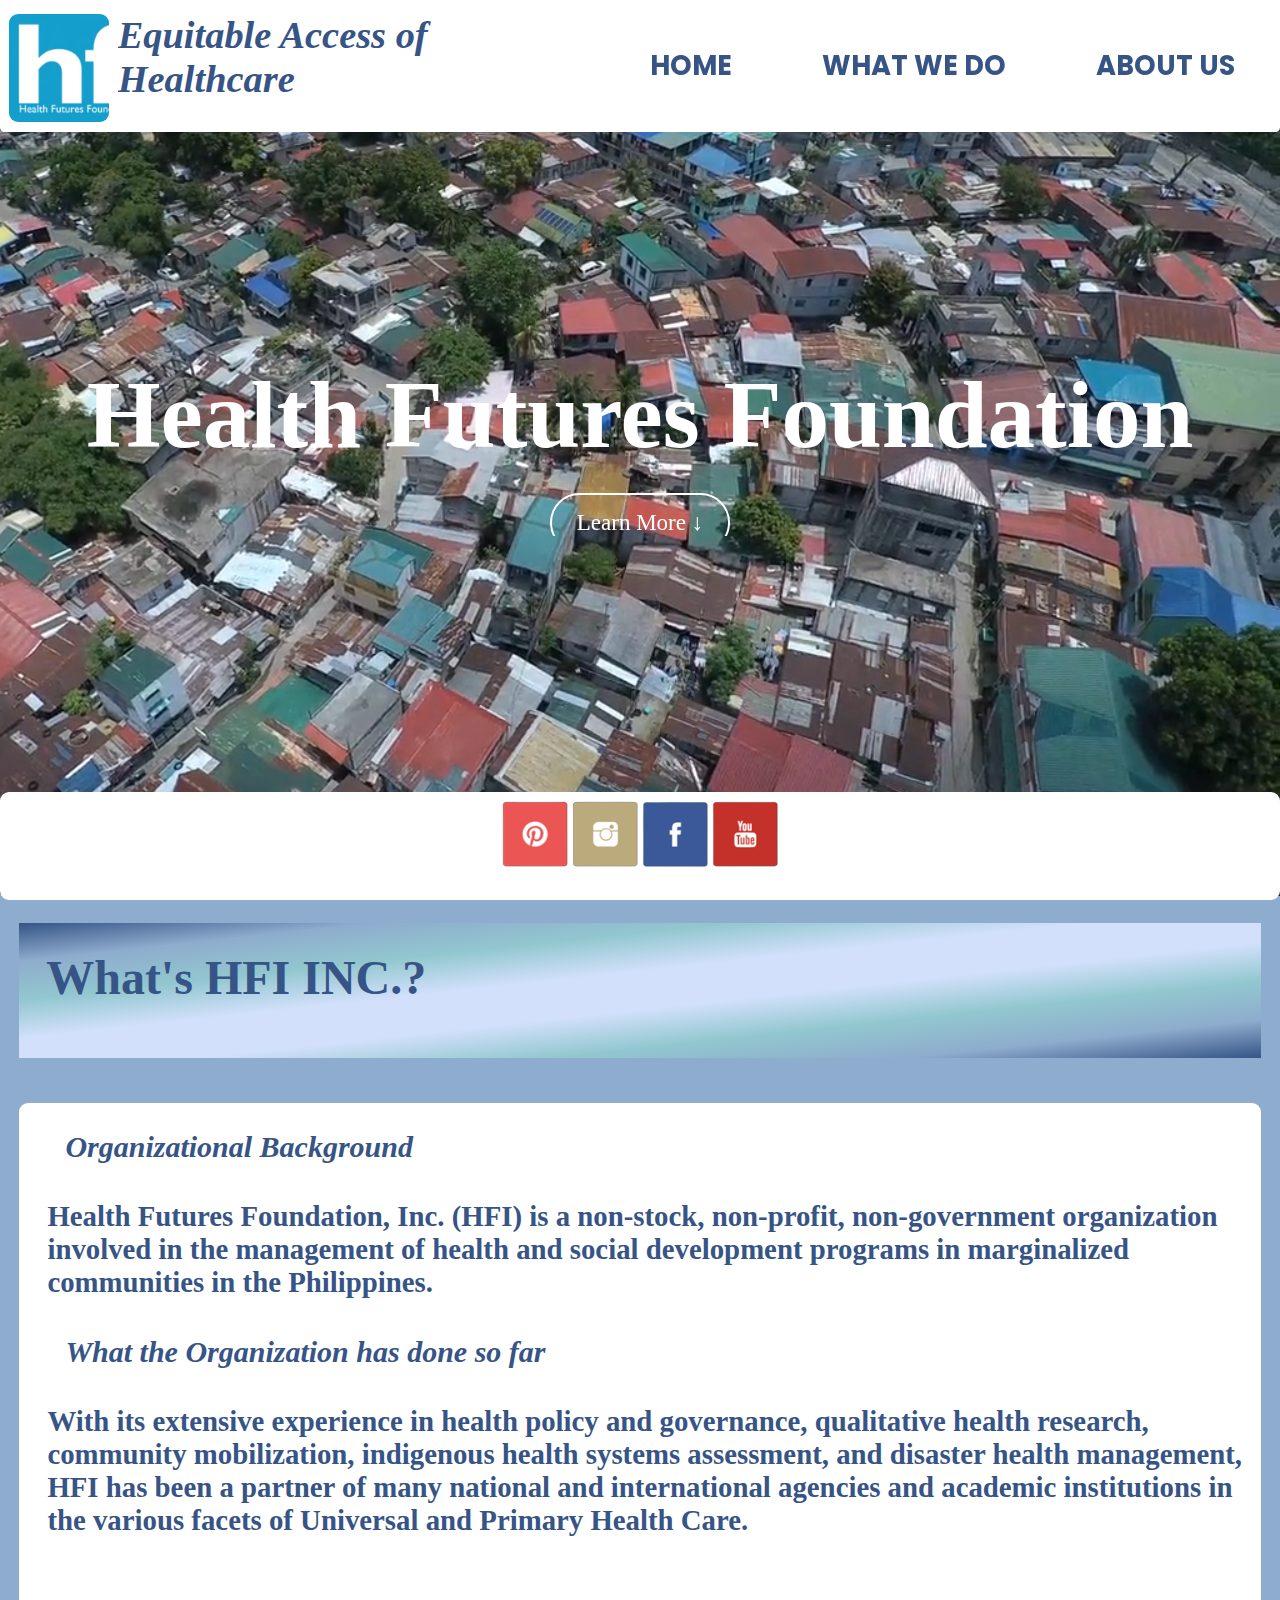
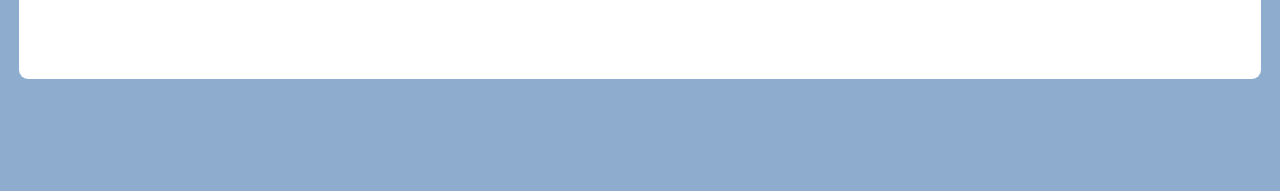
==== index.html @ 88f7e54a "Add files via upload" ====
<!DOCTYPE html>
<html lang="en">
<head>
    <meta charset="UTF-8">
    <meta name="viewport" content="width=device-width, initial-scale=1.0">
    <title>Document</title>
    <link rel="stylesheet" href="style.css">
</head>
<body>
    <header>
        <nav>
            <div class="logo">
            </div>
            <div class="pagetitle">
                <h1><i>Equitable Access of Healthcare </i></h1>
            </div>
            <div class="links">
                <a href="index.html">HOME</a>
                <a href="wwd.html">WHAT WE DO</a>
                <a href="abt.html">ABOUT US</a>
            </div>
        </nav> 
    </header>
    <div class="container">
        <video autoplay muted loop plays-inline class="bg">
            <source src="media/bgvid.mp4" type="video/mp4"> 
        </video>
        <div class="content">
            <h1> Health Futures Foundation </h1>
            <a href="#down"> Learn More ↓</a>
            <div id="down"></div>
        </div>
    </div>
    <section class="sec1">
        <div class="stitle">
            <h1> What's HFI INC.? </h1>
        </div>
        <div class="gif">
            <div class="gif1"><img src="media/star.gif" alt=""></div>
        </div>
        <div class="secbg">
            <div class="sh">
                <h1> <i>Organizational Background</i></h1>
                <p>Health Futures Foundation, Inc. (HFI) is a non-stock, non-profit, non-government organization involved in the management of health and social development 
                programs in marginalized communities in the Philippines. </p>
                <h1><i>What the Organization has done so far</i></h1>
                <p> With its extensive experience in health policy and governance, qualitative health research, community mobilization, indigenous health systems assessment, and disaster health management, HFI has been a partner of many national and international agencies and academic institutions in the various facets of Universal and Primary Health Care. </p>
            </div>
        </div>
    </section>
    <footer>
        <!--sprite icon-->
        <div class="icon" id="pin"> </div>
        <div class="icon" id="ig"> </div>
        <div class="icon" id="fb"> </div>
        <div class="icon" id="yt"> </div>
    </footer>
</body>
</html>
---- style.css ----
@import url('https://fonts.googleapis.com/css?family=Poppins');

*{
    padding: 0;
    margin: 0;
    box-sizing: border-box;
    overflow-x: hidden;
}
::-webkit-scrollbar{
    display: none;
}
body{
    background-color: #8eaccd;
}
html{
    scroll-behavior: smooth;
}
/*home page title*/
.container{
    width: 100vw;
    height: 99.5vh;
    
    display: flex;
    align-items: center;
    justify-content: center;
}
.content{
    text-align: center;
    position: absolute;
}
.content h1{
    font-size: 95px;
    color: #fff;
    margin-bottom: 40px;

}
.content a{
    font-size: 23px;
    color: white;
    text-decoration: none;
    border: 2px solid white;
    padding: 15px 25px;
    border-radius: 50px;
    transition: 0.5s;
}
.content a:hover{
    background-color: white;
    color: black;
}

.bg{
    position: absolute;
    right: 0;
    bottom: 0;
    z-index: -1;
}
@media(min-aspect-ratio: 16/9){
    .bg{
    width: 100%;
    height: auto;
    }
}
@media(max-aspect-ratio: 16/9){
    .bg{
    width: auto;
    height: 100%;
    }
}
/* navbar css */
nav{
    display: flex;
    width: 100%;
    border-bottom-left-radius: 0.5vh;
    border-bottom-right-radius: 0.5vh;
    background-color: white;
    position: fixed;
}
.links{
    display: flex;
    justify-content: end;
    width: 100vw;

}
.links a{
    font-size: 1.7em;
    font-weight: 700;
    font-family: 'Poppins';
    padding: 5vh;
    text-decoration: none;
    color: #365486;
    justify-content: right;
}
.links a:hover{
    color: white;
    background-color:rgb(101, 125, 235);
    font-size: 2em;
    transition: 0.4s;
}
.logo{
    display: flex;
    justify-content: end;
    margin-top: 1.5vh;
    margin-left: 1vh;
    width: 12vw;
    height: 12.1vh;
    border-radius: 1vh;
    background-repeat: no-repeat;
    background-image: url("/images/logo.jpg");
    background-size: cover;
}
.pagetitle{
    font-size: 1.2em;
    font-weight: 300;
    padding: 1vh;
    padding-top: 1vw;
    text-decoration: none;
    color: #365486;
    overflow-y: hidden;
}

.icon{
    background: url(images/sprite3.png) no-repeat -141px -221px;
	width: 66px;
	height: 66px;
    display: inline-block;
}
/*individual sprite positions*/
#ig{
    background: url(images/sprite3.png) no-repeat -290px -221px;
	width: 66px;
	height: 66px;
}
#fb{
    background: url(images/sprite3.png) no-repeat -439px -146px;
	width: 66px;
	height: 66px;
}
#yt{
    background: url(images/sprite3.png) no-repeat -439px -221px;
	width: 66px;
	height: 66px;
}
footer{
    text-align: center;
    position: fixed;
    bottom: 0vw;
    width: 100vw;
    background-color: white;
    padding: 1vh;
    height: 12vh;
    border-radius: 1vh;
    border-bottom-left-radius: 1vh;
    border-bottom-right-radius: 1vh;
}
/* bottom content*/
.sec1{
    height: 99.5vh;
    width: 100vw;
    background: #8eaccd;;
}

.stitle{
    z-index: 90;
    height: 15vh;
    width: 97vw;
    display: flex;
    margin-top: 3vh;
    margin-left: 1.5vw;
    border-color: 2px 2px black ;
    background: #365486;
    background: linear-gradient(to bottom right, #365486, #8EACCD, #92C7CF, #D2E0FB, #D2E0FB, #92C7CF, #8EACCD, #365486  );
}

.stitle h1{
    font-size: 3em;
    font-weight: 900;
    padding: 3vh;
    text-decoration: none;
    color: #365486;
}

.secbg{
    z-index: -1;
    height: 64vh;
    width: 97vw;
    display: flex;
    margin-top: 5vh;
    margin-left: 1.5vw;
    border-radius: 1vh;
    background: white;
}

.sh p{
    width: 95vw;
    font-size: 1.8em;
    font-weight: 700;
    text-decoration: none;
    color: #365486;
    overflow-y: hidden;
    padding: 1vh;
    margin-left: 1.5vw;
}
.sh h1{
    width: 90vw;
    font-size: 30px;
    font-weight: 700;
    text-decoration: none;
    color: #365486;
    overflow-y: hidden;
    padding: 3vh;
    margin-left: 1.5vw;
}
/**animation**/
.gif {
    top: 0;
    right: 0;
    height: 100vh;
    width: 100vw;
    animation-duration: 30s;
    animation-iteration-count: infinite;
    animation-direction:alternate;
    z-index: -1;
    position: absolute;
}
.gif1 {
    animation: mpl1 30s ease 0s infinite;
}
.gif1>img{
    width: 10vw;
    height: auto;
}
@keyframes mpl1 {
    0%{transform:translate(-100%, 50%);}
    50%{transform: rotate(-15deg);}
    100%{transform:translate(100%, 50%);}
}

/**css for wwd.html**/
title{
    display: flex;
}
.ptitle{
    margin: 8px;

}
#bgvid{
    width: 100vw;
    height: 100vh;
    object-fit: cover;
    position: fixed;
    z-index: -1;
}
.wwd{
    place-items: center;
    display: grid;
}
.boxcontent{
    background-color: #8eaccd;
    margin-top: 20vh;
    width: 80%;
    display: grid;
    grid-template-columns: repeat(2,1fr);
    grid-gap: 50px 30px;
    box-shadow: 2px 2px #365486;
}
.boxcontent .alagakapic{
    overflow: hidden;
}
.boxcontent .alagakapic img{
    width: 100%;
    height: 65vh;
    object-fit: cover;
}
.txt h1{
    margin-top: 1em;
    color: white;
    text-transform: uppercase;
}
.txt p{
    color: #365486;
    margin-top: 0.5em;
    margin-bottom: 1em;
    margin-right: 1em;
    font-size: 1.5em;
}
.orginvolvements{
    margin-top: 2em;
    min-height: 69vh;
    justify-content: center;
    align-items: center;
    paddinG: 1vw;
    background-position: center;
    color:#365486;
}
.orginvolvements h1{
    text-align: center;
    margin-top: 1.5em;
    background-color: white;
    font-size: 40px;

}
.inv-content{
    margin-top: 2em;
    display: flex;
    justify-content: center;
    text-align: center;
    align-items: center;
}
.inv-content .inv-contentpic h3{
    color: white;
    text-shadow: #365486 1px 1px;
    text-align: justify;
    margin-top: 5em;
    margin-left: 0.5em;

}
.inv-content .inv-contentpic{
    display: flex;
    margin: 20px 20px;
    transition: 0.5s;
}
.inv-contentpic img{
    border-radius: 8px;
    width: 100%;
    transition: 0.1s;
    border: 8px white ridge;
    display: inline-block;
}
.inv-content .inv-contentpic:hover{ /*hover effect style*/
    transform: scale(0.8);
    transition: 0.5s;
    opacity: 0.9;
}
@media screen and (max-width: 500px) {
    .inv-contentpic {
      width: 100%;
    }
  }

.act-and-part{
    margin-top: 2em;
    min-height: 95vh;
    justify-content: center;
    align-items: center;
    paddinG: 1vw;
    background-position: center;
}
.act-and-part h1{
    text-align: center;
    margin-top: 1.5em;
    background-color: white;
    font-size: 40px;
    color: #365486;
    text-transform: uppercase;
}
.act-contents{
    margin-top: 2em;
    display: flex;
    justify-content: center;
    text-align: center;
    align-items: center;
}
.act-contents .actpic h3{
    color: white;
    text-shadow: #365486 1px 1px;
    text-align: justify;
    margin-top: 5em;
    margin-left: 0.5em;
    background-color: #365486;
    height: 15vh;
    font-size: 1.5em;

}
.act-contents .actpic{
    display: flex;
    margin: 20px 20px;
    transition: 0.5s;
}
.actpic img{
    border-radius: 8px;
    width: 100%;
    transition: 0.1s;
    border: 8px white ridge;
    display: inline-block;
}
.act-contents .actpic:hover{ /*hover effect style*/
    transform: scale(0.8);
    transition: 0.5s;
    opacity: 1;
}
@media screen and (max-width: 500px) {
    .inv-contentpic {
      width: 100%;
    }
  }
.abt{
    margin-top: 15vh;
    padding: 3vh;
    min-height: 265vh;
}
.abt .a1 h1{
    font-size: 30px;
    color: white;
    text-decoration: none;
    border: 2px solid white;
    padding: 15px 25px;
    border-radius: 50px;
    transition: 0.5s;
    width: 20vw;
    text-align: center;
    margin-left: 38vw;
}
.abt .a1 p{
    color: white;
    background-color: #365486;
    border-radius: 5px 5px;
    max-width: 90vw;
    font-size: 1.5em;
    margin-left: 5vw;
    margin-right: 5vw;
    margin-top: 2vw;
    padding: 1vh;
}
.abt .a2 h1{
    font-size: 30px;
    color: white;
    text-decoration: none;
    border: 2px solid white;
    padding: 15px 25px;
    border-radius: 50px;
    transition: 0.5s;
    width: 20vw;
    text-align: center;
    margin-top: 2em;
}
.abt .a2 p{
    color: white;
    background-color: #365486;
    max-width: 90vw;
    font-size: 1.5em;
    margin-left: 5vw;
    margin-right: 5vw;
    margin-top: 2vw;
    padding: 1vh;
}
.abt .a3 h1{
    font-size: 30px;
    color: white;
    text-decoration: none;
    border: 2px solid white;
    padding: 15px 25px;
    border-radius: 50px;
    transition: 0.5s;
    width: 20vw;
    text-align: center;
    margin-top: 2em;
}
.abt .a3 p{
    color: white;
    background-color: #365486;
    max-width: 90vw;
    font-size: 1.5em;
    margin-left: 5vw;
    margin-right: 5vw;
    margin-top: 2vw;
    padding: 1vh;
}

.hoh{
    place-items: center;
    display: grid;
}
.donate{
    background-color: #8eaccd;
    margin-top: 20vh;
    width: 80%;
    display: grid;
    grid-template-columns: repeat(2,1fr);
    grid-gap: 50px 30px;
    box-shadow: 2px 2px white;
}
.donate .donatepic{
    overflow: hidden;
}
.donate .donatepic img{
    width: 100%;
    height: 65vh;
    object-fit: cover;
}
.hoh-content{
    margin-bottom: 1em;
}
.hoh-text h1{
    margin-bottom: 1em;
    color: white;
    text-transform: uppercase;
}
.hoh-text p{
    color: #365486;
    margin-top: 0.5em;
    margin-bottom: 1em;
    margin-right: 1em;
    font-size: 1.5em;
}
.hoh-text p span{
    color: white;
    
}
/** square tablets **/
@media screen and (max-width: 640px){
    nav{
        background-color: white;
    }
}
/** some tablets **/
/* code for site responsiveness*/
@media screen and (max-width: 600px){
    nav{
        position: relative;
        background-color: white;
     }
    .pagetitle{
        background-color: white;
        padding: 1vw;
        color: #365486;
        transition:.5s;
    }
    .links{
         display: none;
         position: absolute;
         min-width: 100vw;
         z-index: 1;
         background-color: #365486;
    }
    .links a{
        color: rgb(240, 237, 237);
        display: block;
        transition: .5s;
        margin-left:0;
        padding-left: 1vh;
        padding-top: 1vh;
        padding-bottom: 1vh;
    
    }
    .links a:hover{
        background-color:#164863;
        transition: .5s;
        text-decoration: none;
    }
    nav:hover .links{
       display: block;
       transition: .5s;
    }
    nav:hover .pagetitle{background-color: white; transition: .5s;
       }
}

@media screen and (max-width: 480px){
    nav{
        background-color: white;
    }
    }
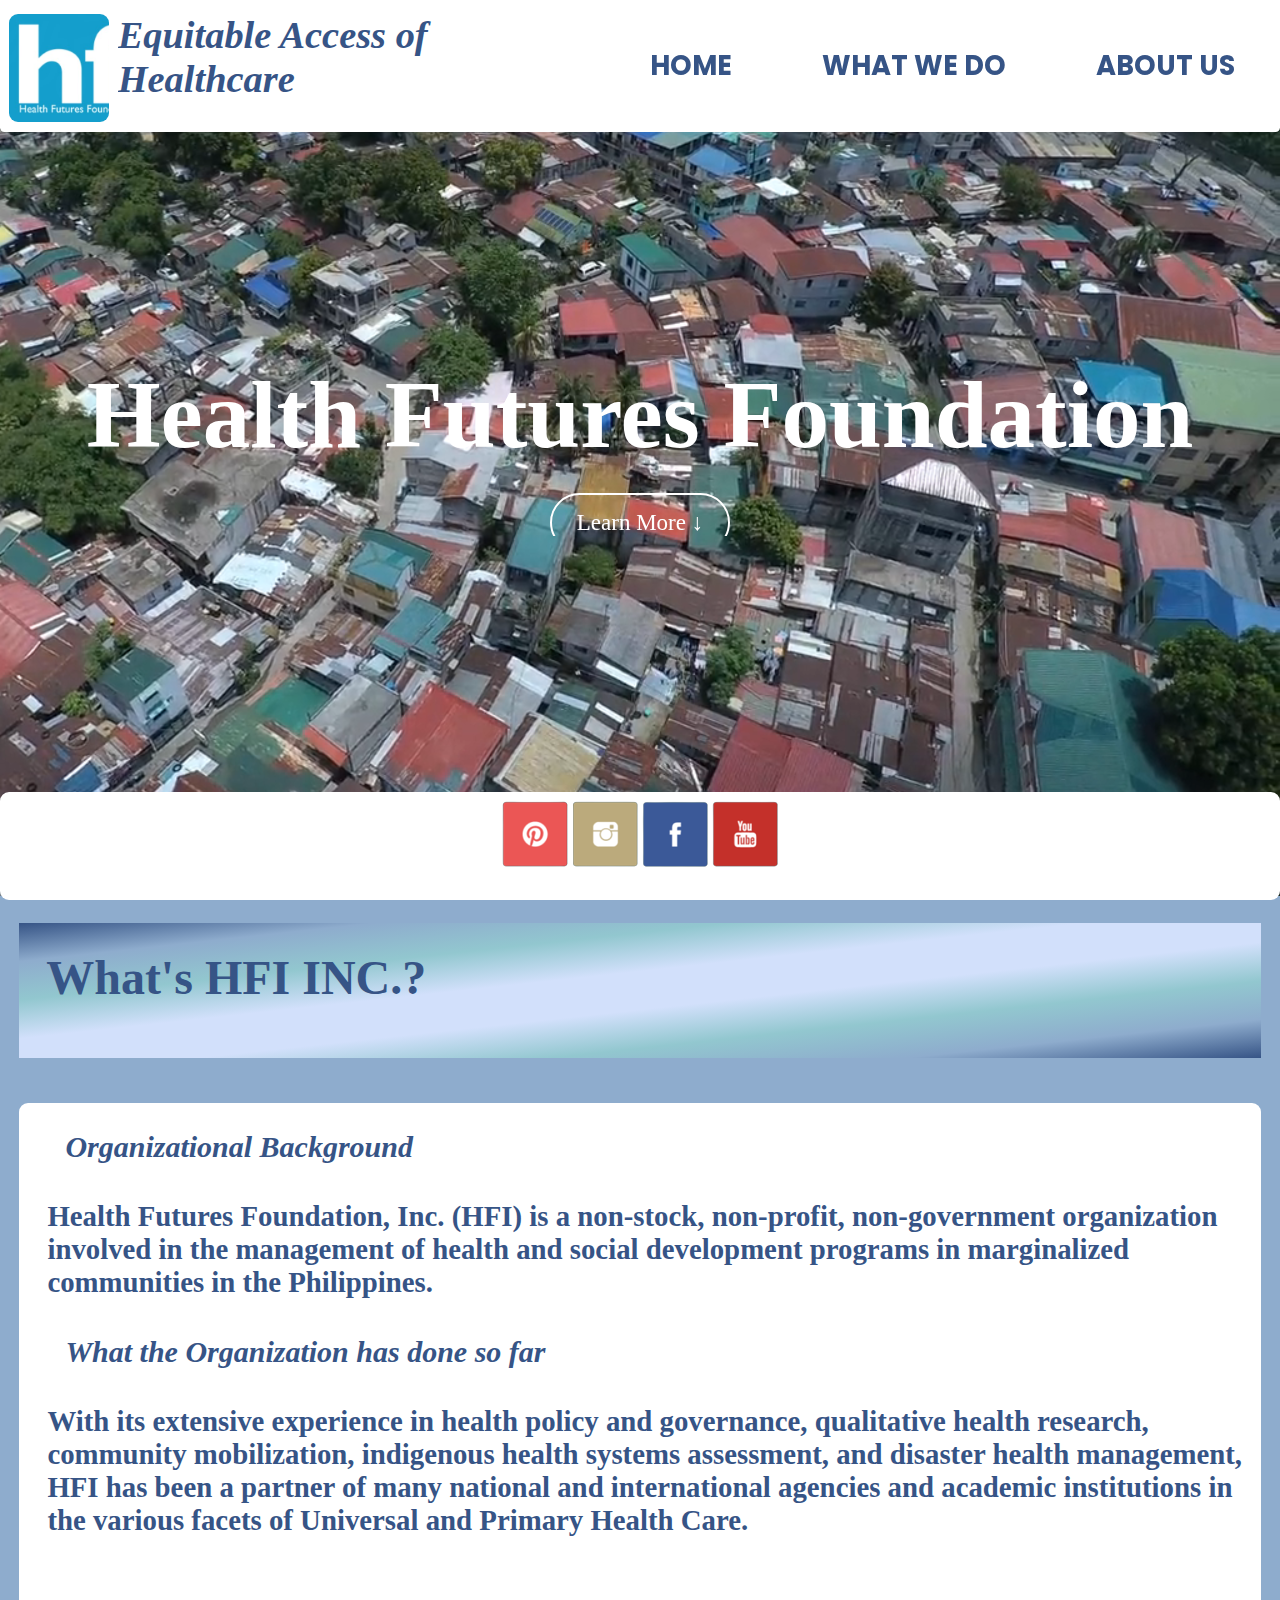
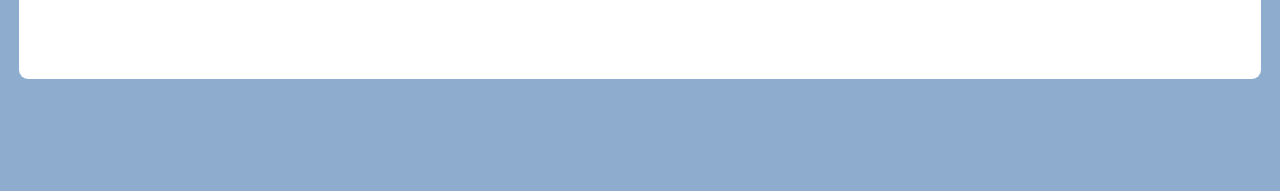
==== commit c8e0992d: "Update index.html" ====
--- a/index.html
+++ b/index.html
@@ -3,8 +3,9 @@
 <head>
     <meta charset="UTF-8">
     <meta name="viewport" content="width=device-width, initial-scale=1.0">
-    <title>Document</title>
+    <title>HFI INC.</title>
     <link rel="stylesheet" href="style.css">
+    <link href="images/logo.jpg" rel="icon">
 </head>
 <body>
     <header>
@@ -56,4 +57,4 @@
         <div class="icon" id="yt"> </div>
     </footer>
 </body>
-</html>+</html>
--- a/style.css
+++ b/style.css
@@ -19,7 +19,6 @@
 .container{
     width: 100vw;
     height: 99.5vh;
-    
     display: flex;
     align-items: center;
     justify-content: center;
@@ -92,7 +91,7 @@
 }
 .links a:hover{
     color: white;
-    background-color:rgb(101, 125, 235);
+    background-color:#8EACCD;
     font-size: 2em;
     transition: 0.4s;
 }
@@ -256,15 +255,11 @@
 }
 .boxcontent{
     background-color: #8eaccd;
-    margin-top: 20vh;
     width: 80%;
     display: grid;
     grid-template-columns: repeat(2,1fr);
     grid-gap: 50px 30px;
-    box-shadow: 2px 2px #365486;
-}
-.boxcontent .alagakapic{
-    overflow: hidden;
+    margin-top: 20vh;
 }
 .boxcontent .alagakapic img{
     width: 100%;
@@ -278,26 +273,22 @@
 }
 .txt p{
     color: #365486;
-    margin-top: 0.5em;
-    margin-bottom: 1em;
-    margin-right: 1em;
+    padding: 3vh;
     font-size: 1.5em;
 }
 .orginvolvements{
-    margin-top: 2em;
-    min-height: 69vh;
+    margin-top: 3vh;
+    min-height: 68vh;
     justify-content: center;
     align-items: center;
-    paddinG: 1vw;
     background-position: center;
     color:#365486;
+    padding: 1vw;
 }
 .orginvolvements h1{
     text-align: center;
-    margin-top: 1.5em;
     background-color: white;
     font-size: 40px;
-
 }
 .inv-content{
     margin-top: 2em;
@@ -316,13 +307,12 @@
 }
 .inv-content .inv-contentpic{
     display: flex;
-    margin: 20px 20px;
     transition: 0.5s;
 }
 .inv-contentpic img{
     border-radius: 8px;
     width: 100%;
-    transition: 0.1s;
+    transition: 0.5s;
     border: 8px white ridge;
     display: inline-block;
 }
@@ -336,9 +326,9 @@
       width: 100%;
     }
   }
-
+/*activities and participitation*/
 .act-and-part{
-    margin-top: 2em;
+    margin-top: 1.2em;
     min-height: 95vh;
     justify-content: center;
     align-items: center;
@@ -360,7 +350,7 @@
     text-align: center;
     align-items: center;
 }
-.act-contents .actpic h3{
+.act-contents .actpic h2{
     color: white;
     text-shadow: #365486 1px 1px;
     text-align: justify;
@@ -369,12 +359,12 @@
     background-color: #365486;
     height: 15vh;
     font-size: 1.5em;
-
+    padding: 1vh;
 }
 .act-contents .actpic{
     display: flex;
-    margin: 20px 20px;
-    transition: 0.5s;
+    transition: 0.5s;
+    margin: 25px 20px;
 }
 .actpic img{
     border-radius: 8px;
@@ -383,13 +373,13 @@
     border: 8px white ridge;
     display: inline-block;
 }
-.act-contents .actpic:hover{ /*hover effect style*/
+.act-contents .actpic:hover{
     transform: scale(0.8);
     transition: 0.5s;
     opacity: 1;
 }
 @media screen and (max-width: 500px) {
-    .inv-contentpic {
+    .actpic {
       width: 100%;
     }
   }
@@ -467,8 +457,8 @@
 }
 
 .hoh{
-    place-items: center;
     display: grid;
+    margin-left: 12vw;
 }
 .donate{
     background-color: #8eaccd;
@@ -476,8 +466,7 @@
     width: 80%;
     display: grid;
     grid-template-columns: repeat(2,1fr);
-    grid-gap: 50px 30px;
-    box-shadow: 2px 2px white;
+    grid-gap: 50px 50px;
 }
 .donate .donatepic{
     overflow: hidden;
